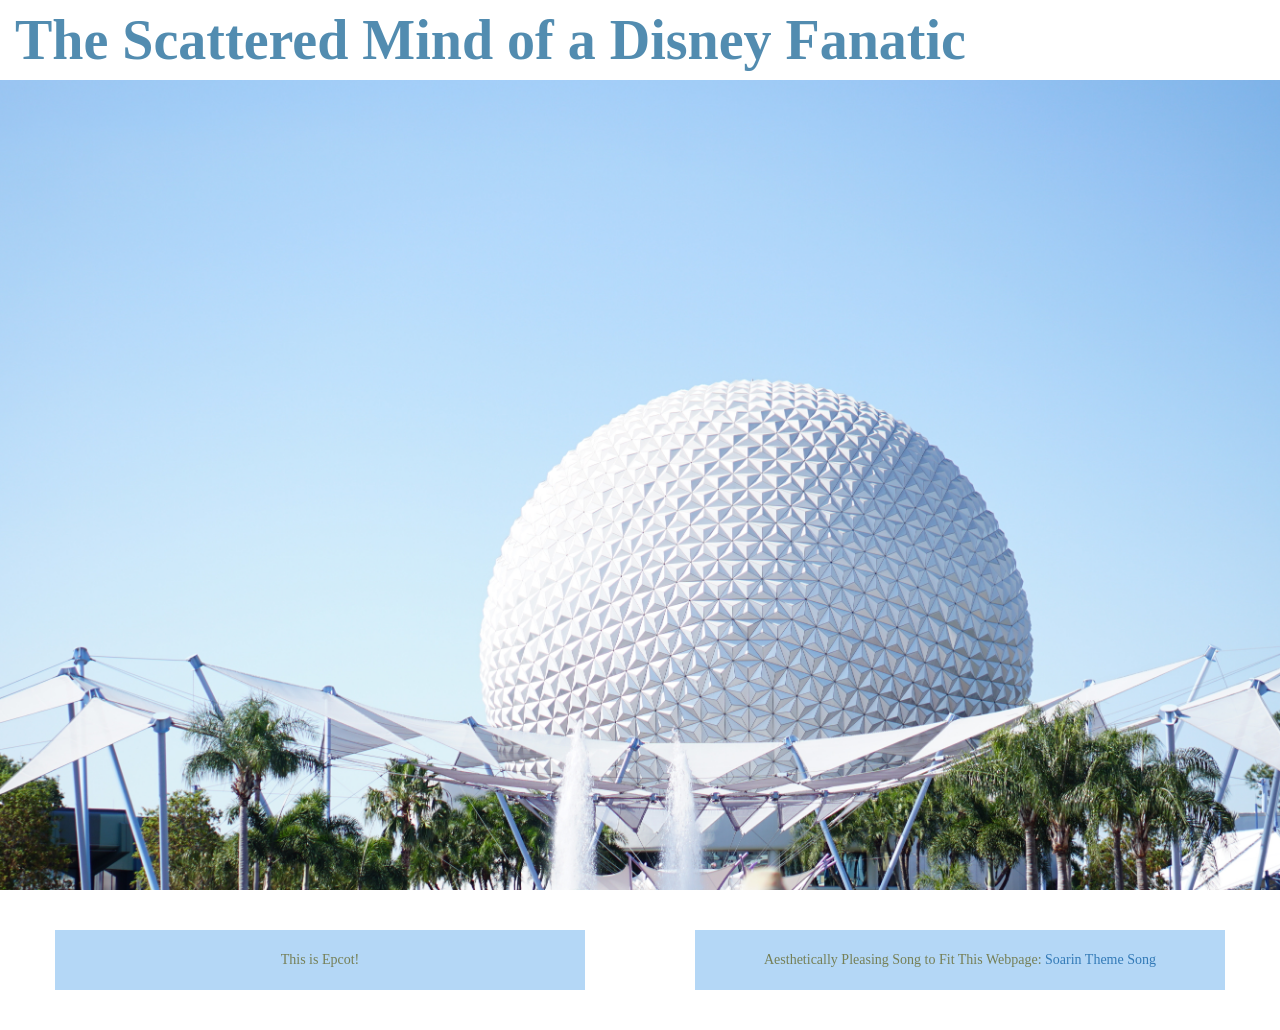
==== colorpicker.html @ cb3df85d "colors and fonts" ====
<!DOCTYPE html>
<html lang="en">
<head>
  <title>Epcot Fan Page</title>
  <meta charset="utf-8">
  <meta name="viewpoint" content="width=device-width, initial-scale=1"

<!--this is a comment to myself-->
<link rel="stylesheet" type="text/css" href="colorpicker.css">

<link rel="stylesheet" href="https://maxcdn.bootstrapcdn.com/bootstrap/3.4.0/css/bootstrap.min.css">

<script src="https://cdnjs.cloudflare.com/ajax/libs/popper.js/1.14.7/umd/popper.min.js"></script>

<script src="https://maxcdn.bootstrapcdn.com/bootstrap/4.3.1/js/bootstrap.min.js"></script>

</head>

<body>

  <div class="container-fluid">
    <div class=row>
      <div class="col-sm-12">
        <span id="title">The Scattered Mind of a Disney Fanatic</span>
      </div>
    </div>

    <div class="row"
     <div class="col-sm-12">
      <img id=coverimage src="imgs/coverimage.jpg" alt="Spaceship Earth"
     </div>
    </div>

  <div class="row">
    <div class="col-sm-6">
      <div class="halfrow">
        This is Epcot!
      </div>
    </div>
    <div class="col-sm-6">
      <div class="halfrow">
        Aesthetically Pleasing Song to Fit This Webpage:

        <a href="https://www.youtube.com/watch?v=_LC-dXfLKhU">Soarin Theme Song</a>

      </div>
    </div>



</body>
</html>
---- colorpicker.css ----
#coverimage {
  width: 100%;
  height:90vh;
  object-fit: cover;
}

#title {
  font-size: 4em;
  color: #528CB0;
  font-family: 'Cursive';
  font-weight: bold;
}

.halfrow {
  background-color: #B4D7F6;
  color: #757F56;
  font-family: 'Cursive';
  margin: 40px;
  padding: 20px;
  text-align: center;
}
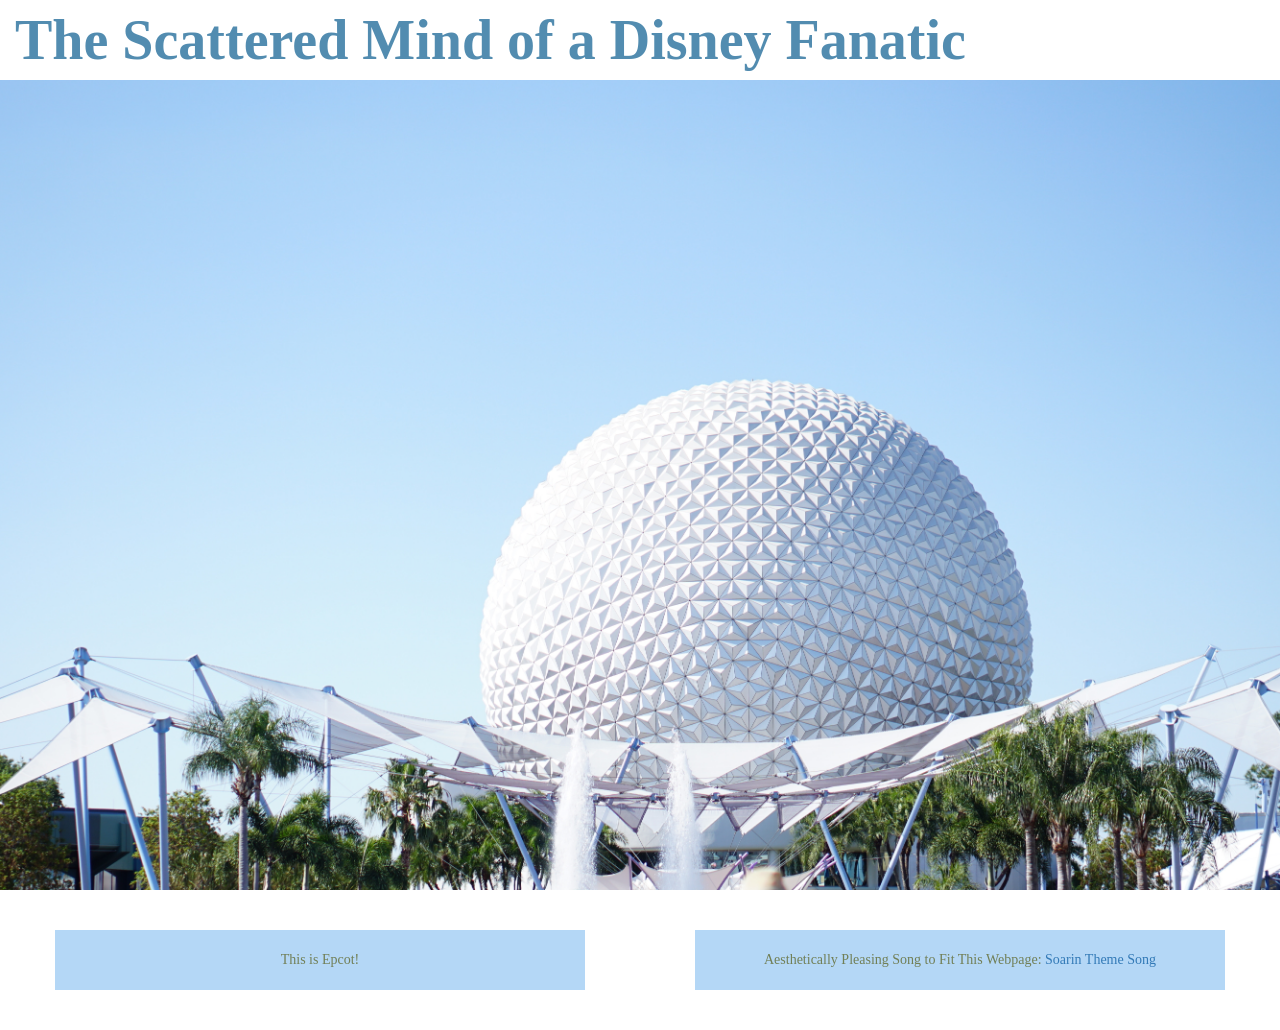
==== commit 845d4197: "new tab and color" ====
--- a/colorpicker.html
+++ b/colorpicker.html
@@ -41,7 +41,7 @@
       <div class="halfrow">
         Aesthetically Pleasing Song to Fit This Webpage:
 
-        <a href="https://www.youtube.com/watch?v=_LC-dXfLKhU">Soarin Theme Song</a>
+        <a href="https://www.youtube.com/watch?v=_LC-dXfLKhU" target="_blank">Soarin Theme Song</a>
 
       </div>
     </div>
--- a/colorpicker.css
+++ b/colorpicker.css
@@ -7,14 +7,14 @@
 #title {
   font-size: 4em;
   color: #528CB0;
-  font-family: 'Cursive';
+  font-family: 'Georgia';
   font-weight: bold;
 }
 
 .halfrow {
   background-color: #B4D7F6;
-  color: #757F56;
-  font-family: 'Cursive';
+  color: #717F56;
+  font-family: 'Georgia';
   margin: 40px;
   padding: 20px;
   text-align: center;
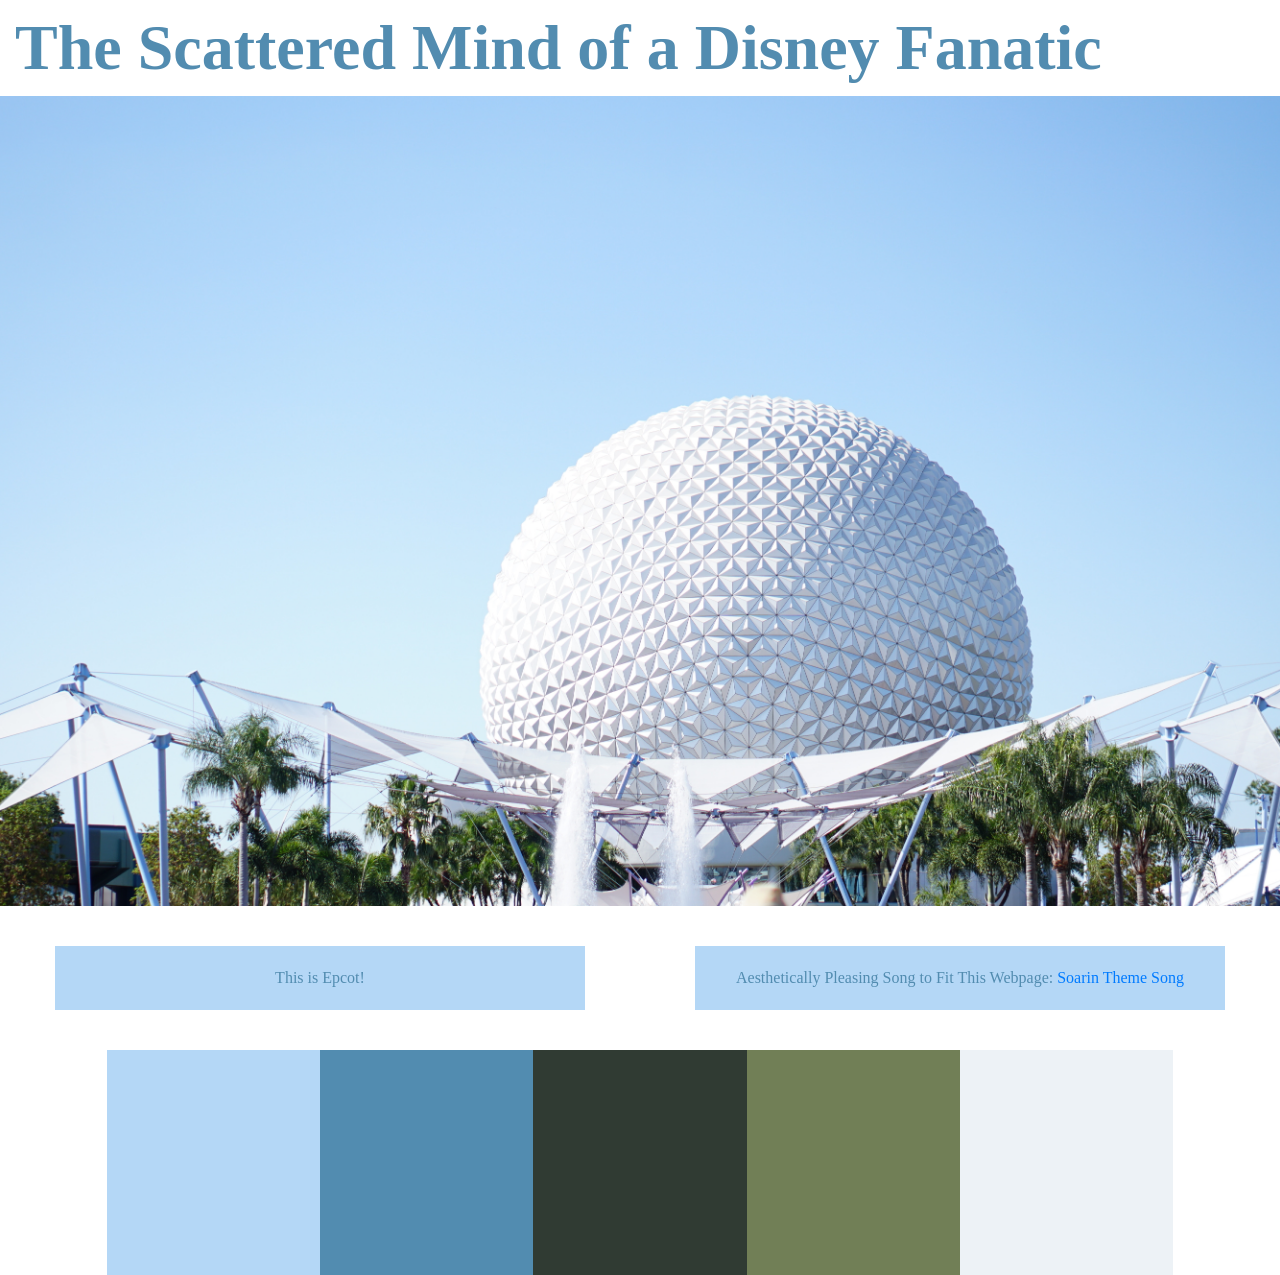
==== commit 46cfe4f4: "changes to. like. everything!!" ====
--- a/colorpicker.html
+++ b/colorpicker.html
@@ -8,7 +8,7 @@
 <!--this is a comment to myself-->
 <link rel="stylesheet" type="text/css" href="colorpicker.css">
 
-<link rel="stylesheet" href="https://maxcdn.bootstrapcdn.com/bootstrap/3.4.0/css/bootstrap.min.css">
+<link rel="stylesheet" href="https://maxcdn.bootstrapcdn.com/bootstrap/4.3.1/css/bootstrap.min.css">
 
 <script src="https://cdnjs.cloudflare.com/ajax/libs/popper.js/1.14.7/umd/popper.min.js"></script>
 
@@ -46,6 +46,23 @@
       </div>
     </div>
 
+  </div>
+
+
+    <div class= "row">
+      <div class="col-sm-2 offset-sm-1 color" id="color1">
+      </div>
+      <div class="col-sm-2 color" id="color2">
+      </div>
+      <div class="col-sm-2 color" id="color3">
+      </div>
+      <div class="col-sm-2 color" id="color4">
+      </div>
+      <div class="col-sm-2 color" id="color5">
+     </div>
+   </div>
+
+ </div>
 
 
 </body>
--- a/colorpicker.css
+++ b/colorpicker.css
@@ -13,9 +13,30 @@
 
 .halfrow {
   background-color: #B4D7F6;
-  color: #717F56;
+  color: #528CB0;
   font-family: 'Georgia';
   margin: 40px;
   padding: 20px;
   text-align: center;
 }
+
+.color {
+  height: 25vh;
+  border 1px dashed black;
+}
+
+#color1 {
+  background-color: #b4d7f6
+}
+#color2 {
+  background-color: #528cb0
+}
+#color3 {
+  background-color: #303b33
+}
+#color4 {
+  background-color: #717f56
+}
+#color5 {
+  background-color: #edf2f6
+}
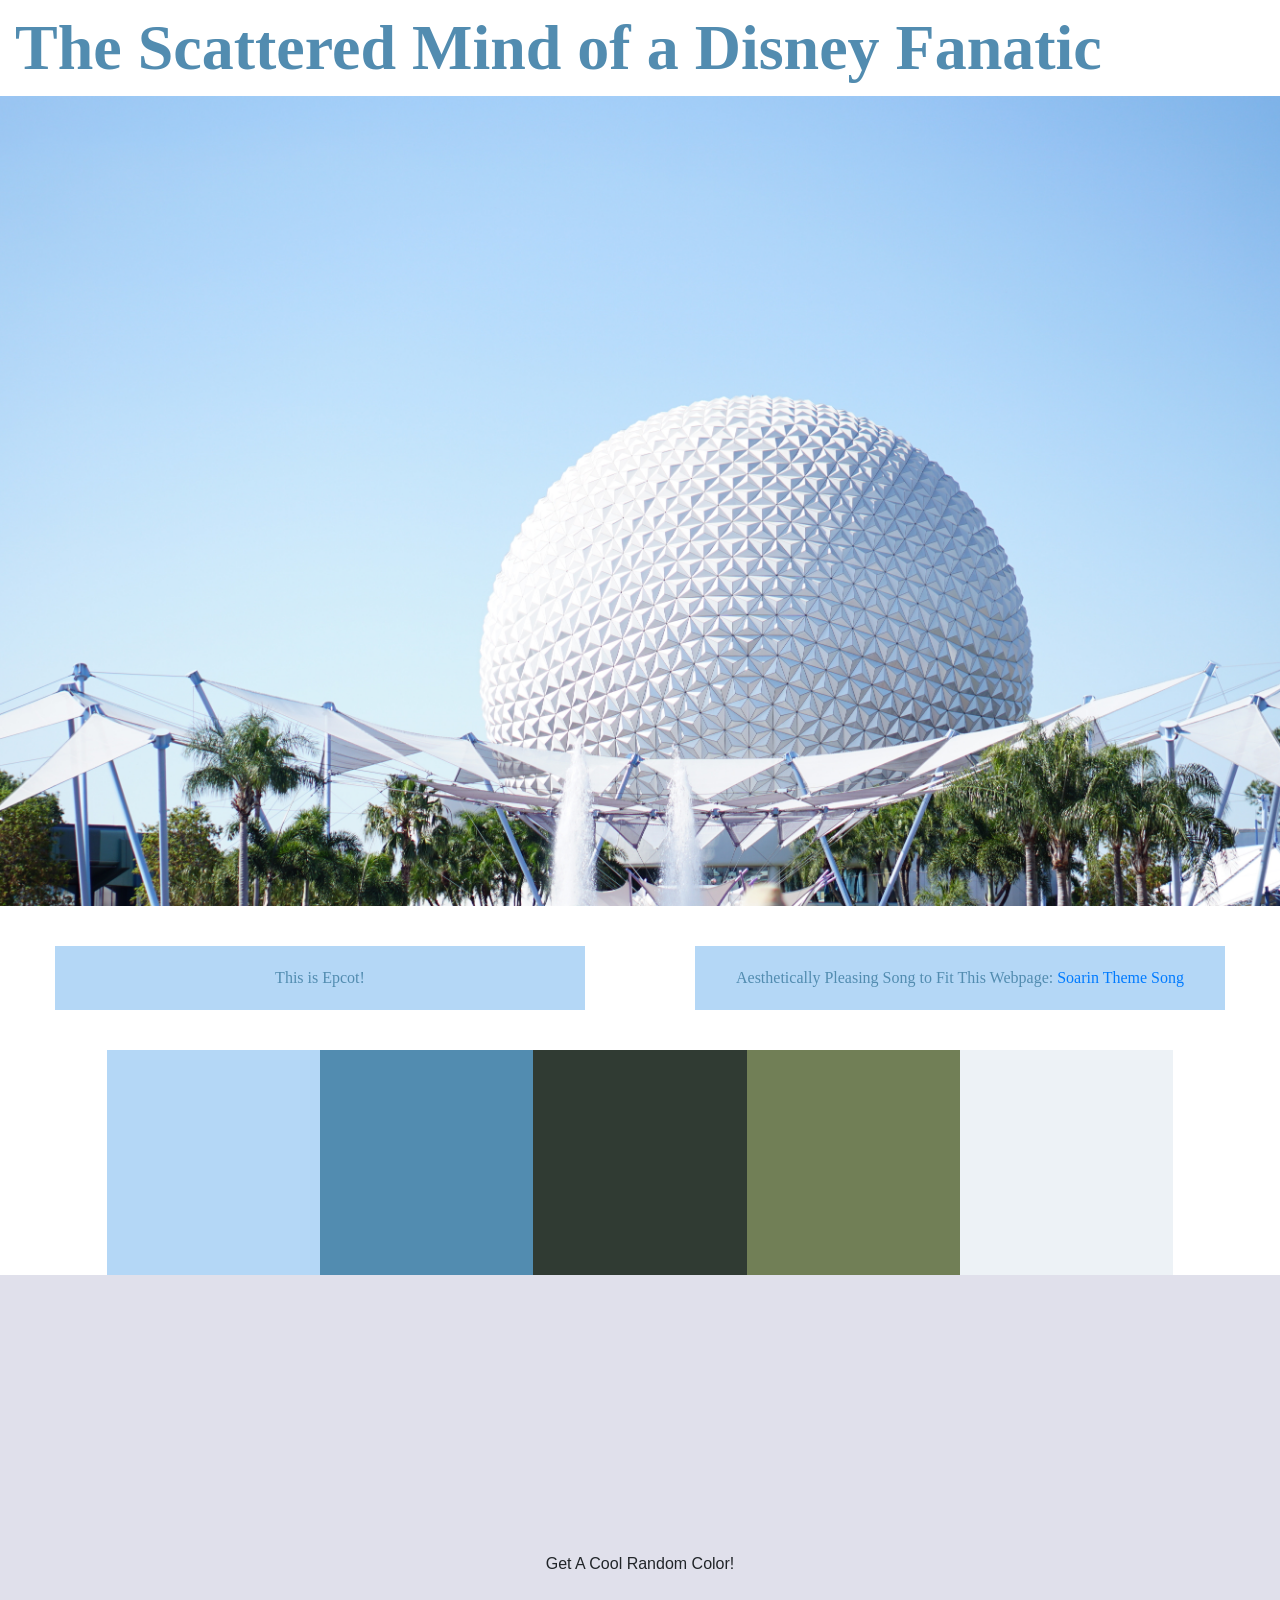
==== commit 73570c0b: "WOW LOTS OF STUFF" ====
--- a/colorpicker.html
+++ b/colorpicker.html
@@ -13,6 +13,15 @@
 <script src="https://cdnjs.cloudflare.com/ajax/libs/popper.js/1.14.7/umd/popper.min.js"></script>
 
 <script src="https://maxcdn.bootstrapcdn.com/bootstrap/4.3.1/js/bootstrap.min.js"></script>
+
+<script>
+ function randomColor() {
+   var red = Math.floor(Math.random() * 256);
+
+   alert(red);
+ }
+
+ </script>
 
 </head>
 
@@ -62,6 +71,16 @@
      </div>
    </div>
 
+<dic class="row">
+  <div class="col-sm-12" id="pickacolor">
+    <button class="btn btn-default" onclick=randomColor()>
+     Get A Cool Random Color!
+   </buttom>
+   <br/><br/>
+   <p id="colorgenerated"></p>
+ </div>
+</div>
+
  </div>
 
 
--- a/colorpicker.css
+++ b/colorpicker.css
@@ -22,7 +22,6 @@
 
 .color {
   height: 25vh;
-  border 1px dashed black;
 }
 
 #color1 {
@@ -40,3 +39,10 @@
 #color5 {
   background-color: #edf2f6
 }
+#pickacolor {
+  height: 60vh;
+  width: 100%;
+  padding-top: 30vh;
+  text-align: center;
+  background-color: #e0e0eb
+}
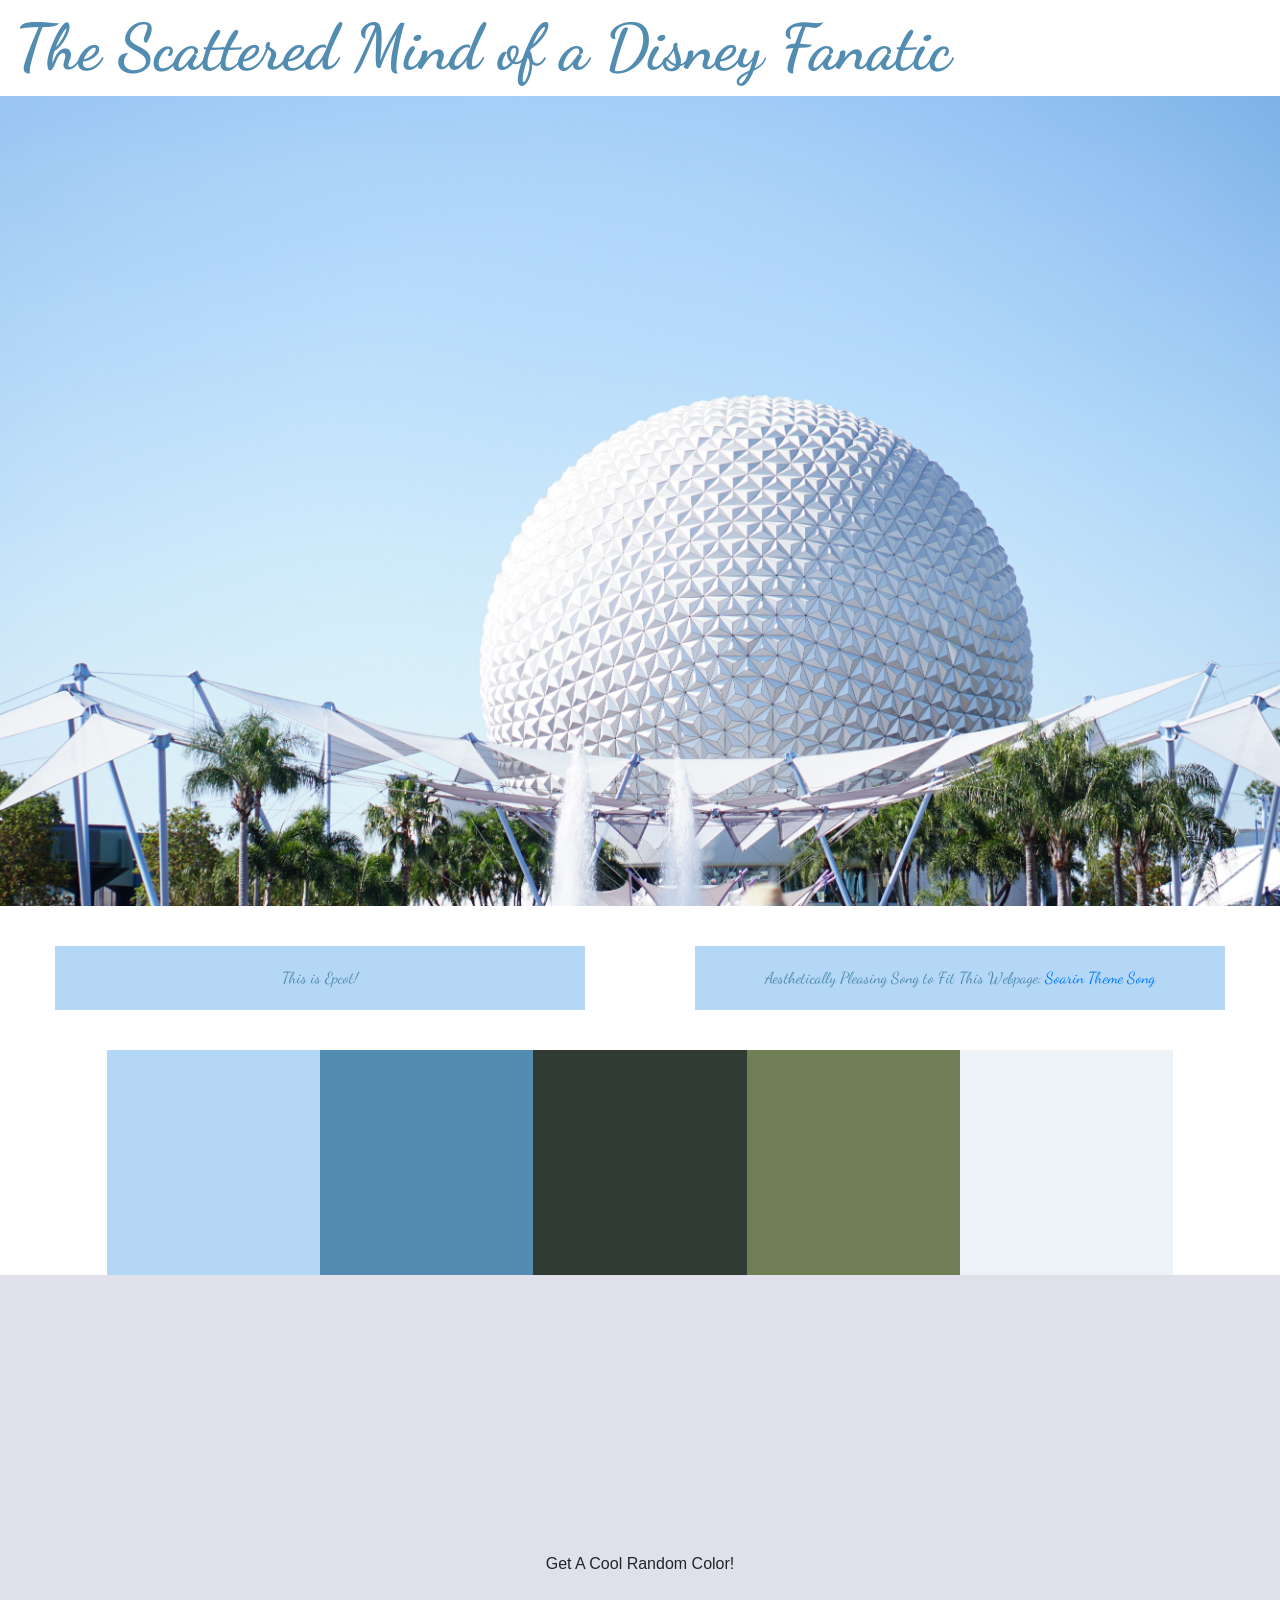
==== commit 44409bfe: "edits" ====
--- a/colorpicker.html
+++ b/colorpicker.html
@@ -3,10 +3,11 @@
 <head>
   <title>Epcot Fan Page</title>
   <meta charset="utf-8">
-  <meta name="viewpoint" content="width=device-width, initial-scale=1"
+  <meta name="viewpoint" content="width=device-width, initial-scale=1">
 
-<!--this is a comment to myself-->
 <link rel="stylesheet" type="text/css" href="colorpicker.css">
+
+<link href="https://fonts.googleapis.com/css?family=Dancing+Script|Noto+Sans+HK&display=swap" rel="stylesheet">
 
 <link rel="stylesheet" href="https://maxcdn.bootstrapcdn.com/bootstrap/4.3.1/css/bootstrap.min.css">
 
@@ -17,8 +18,14 @@
 <script>
  function randomColor() {
    var red = Math.floor(Math.random() * 256);
+   var green = Math.floor(Math.random() * 256);
+   var blue = Math.floor(Math.random() * 256);
 
-   alert(red);
+   var divtoedit = document.getElementById('pickacolor');
+   divtoedit.style.backgroundColor = 'rgb('+red+','+green+','+blue+')';
+
+   document.getElementById('colorGenerated').innerHTML = 'rgb('+red+','+green+','+blue+')';
+
  }
 
  </script>
--- a/colorpicker.css
+++ b/colorpicker.css
@@ -7,14 +7,14 @@
 #title {
   font-size: 4em;
   color: #528CB0;
-  font-family: 'Georgia';
+  font-family: 'Dancing Script', cursive;
   font-weight: bold;
 }
 
 .halfrow {
   background-color: #B4D7F6;
   color: #528CB0;
-  font-family: 'Georgia';
+  font-family: 'Dancing Script', cursive;
   margin: 40px;
   padding: 20px;
   text-align: center;
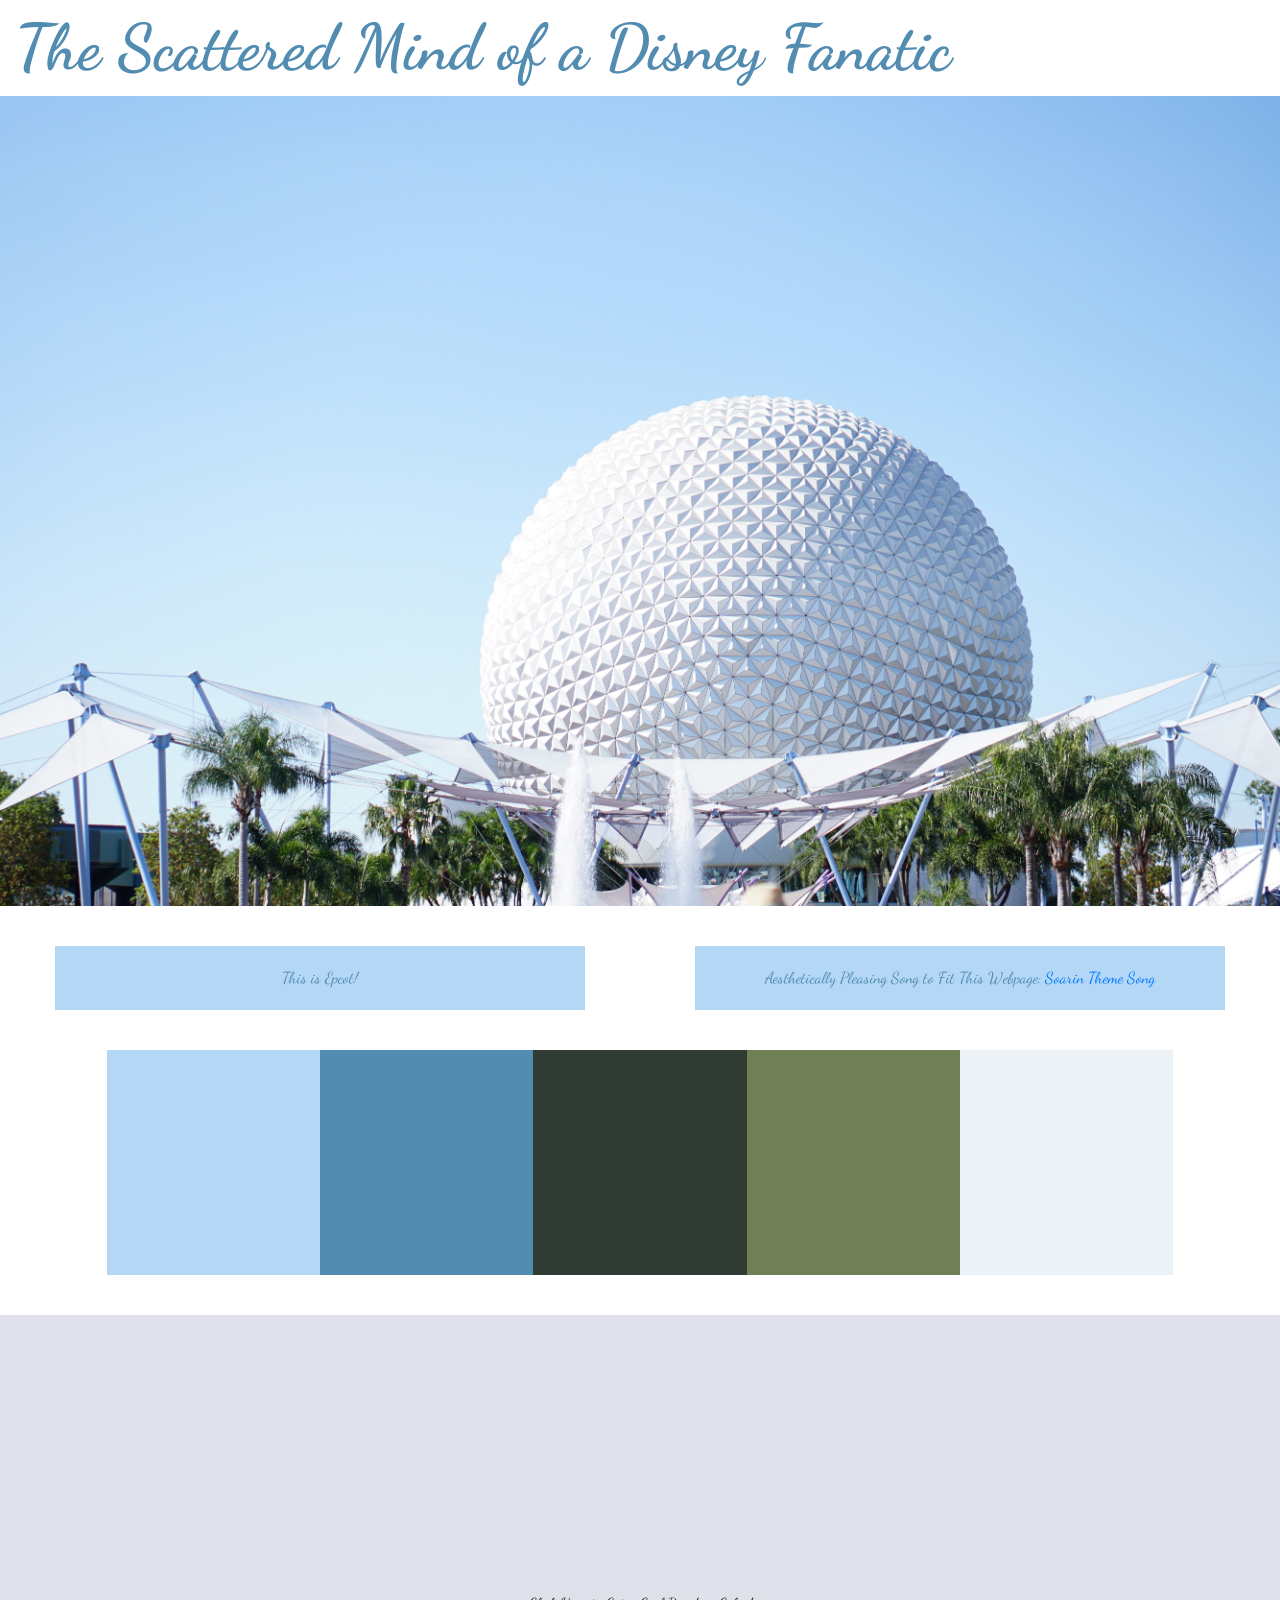
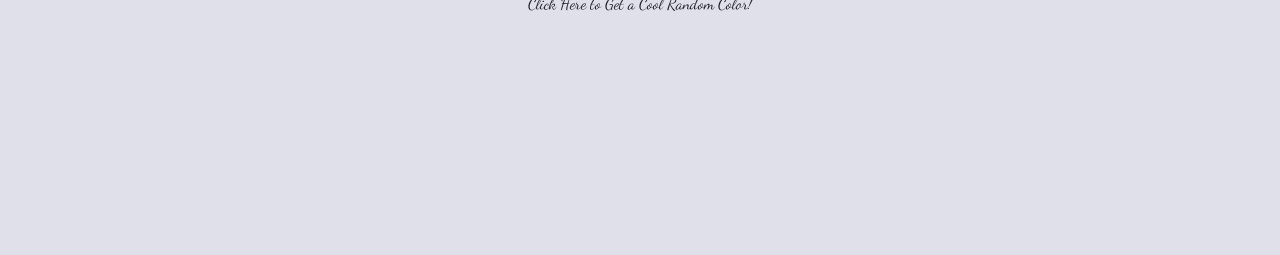
==== commit 04049970: "final changes" ====
--- a/colorpicker.html
+++ b/colorpicker.html
@@ -81,7 +81,7 @@
 <dic class="row">
   <div class="col-sm-12" id="pickacolor">
     <button class="btn btn-default" onclick=randomColor()>
-     Get A Cool Random Color!
+    Click Here to Get a Cool Random Color!
    </buttom>
    <br/><br/>
    <p id="colorgenerated"></p>
--- a/colorpicker.css
+++ b/colorpicker.css
@@ -23,26 +23,50 @@
 .color {
   height: 25vh;
 }
+.color:hover {
+  transform: rotate(90deg);
+}
 
 #color1 {
-  background-color: #b4d7f6
+  background-color: #b4d7f6;
+}
+#color1:hover {
+  background-color: #b4d7f6;
 }
 #color2 {
-  background-color: #528cb0
+  background-color: #528cb0;
+}
+#color2:hover {
+  background-color: #528cb0;
 }
 #color3 {
-  background-color: #303b33
+  background-color: #303b33;
+}
+#color3:hover {
+  background-color: #303b33;
 }
 #color4 {
-  background-color: #717f56
+  background-color: #717f56;
+}
+#color4:hover {
+  background-color: #717f56;
 }
 #color5 {
-  background-color: #edf2f6
+  background-color: #edf2f6;
+}
+#color5:hover {
+  background-color: #edf2f6;
 }
 #pickacolor {
   height: 60vh;
   width: 100%;
   padding-top: 30vh;
   text-align: center;
-  background-color: #e0e0eb
+  background-color: #e0e0eb;
+  margin-top: 40px;
 }
+button {
+  margin: 0;
+  font-family: 'Dancing Script', cursive !important;
+  font-size: 2rem;
+}
